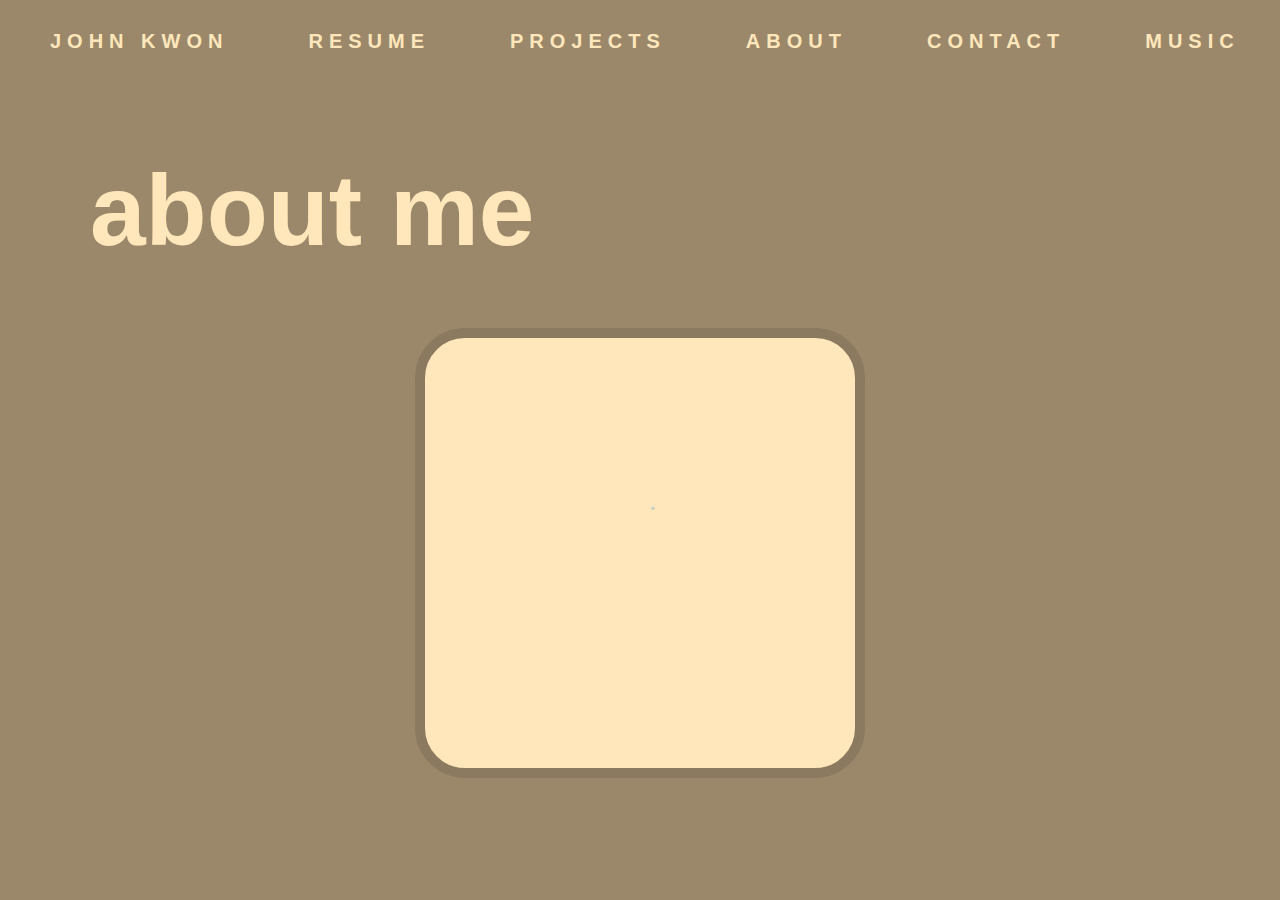
==== html/about_me.html @ a0e3e131 "." ====
<!DOCTYPE html>
<html lang="en">
<head>
    <meta charset="UTF-8">
    <meta http-equiv="X-UA-Compatible" content="IE=edge">
    <meta name="viewport" content="width=device-width, initial-scale=1.0">
    <title>about_me</title>

    <link rel="stylesheet" href="https://cdn.jsdelivr.net/npm/fork-awesome@1.2.0/css/fork-awesome.min.css" integrity="sha256-XoaMnoYC5TH6/+ihMEnospgm0J1PM/nioxbOUdnM8HY=" crossorigin="anonymous">
    <link rel="stylesheet" href="https://cdnjs.cloudflare.com/ajax/libs/font-mfizz/2.4.1/font-mfizz.min.css">
    <script src="https://kit.fontawesome.com/d02c748d33.js" crossorigin="anonymous"></script>

    <link rel="stylesheet" href="../css/about_me.css">
    <link rel="shortcut icon" type="x-icon" href="../assets/icon.png">
    <script defer src = "../js/about_me.js"></script>

    <link rel="stylesheet" href="/navbar/navbar.css">
</head>
<body>

    <h1 class = "hidden">about me</h1>

    <div class="about hidden">

        <div class="popout-hitbox">

            <div class="popout">

                <div class="popout-text">

                    Hi!
                    My name is John Kwon! I'm a 21 year old 
                    Computer Science Student looking to gain experience and 
                    expand my knowledge on programming. 

                </div>

            </div>

            <div class="pane">

                <img src="../assets/johnkwon.png" id="portrait">

            </div>

        </div>

    </div>

    <script src="/navbar/navbar.js"></script>

</body>
</html>
---- css/about_me.css ----
@import url('https://fonts.cdnfonts.com/css/cobbler');

:root {

    --main-bg-color: #9B886A;
    --title-color: #FFE7BB;
    --left-box-color: #B9945D;
    --left-text-color: #e9cea5;
    --right-box-color: #D3B07D;
    --right-text-color: #a18152;
}

::-webkit-scrollbar {

    display: none;
    
}

body {

    background-color: var(--main-bg-color);
    font-family: 'Cobbler', sans-serif;
    padding: 0;
    margin: 0;
    height: 100vh;
}

.hidden {

    opacity: 0;
    filter: blur(3px);
    transition: all 1s;
}

.show {

    opacity: 1;
    filter: blur(0);
}

h1 {
    
    padding: 60px;
    margin-top: 10px;
    margin-left: 30px;
    margin-bottom: -40px;
    font-size: 100px;

    color: var(--title-color);
}

#portrait {

    transform: scale(0.2);
    margin-bottom: 90px;
    margin-left: 25px;
}

.about {

    background-color: var(--main-bg-color);

    display: flex;
    justify-content: center;
}

.about .popout-hitbox {

    display: flex;
    align-items: center;
    justify-content: center;
    transition: 0.4s;
    margin-top: 60px;
}

.about .popout-hitbox .pane {

    display: flex;
    align-items: center;
    justify-content: center;
    width: 430px;
    height: 430px;
    cursor: pointer;
    border: 10px solid #8b7a5f;
    background-color: var(--title-color);
    color: #e9cea5;
    overflow: hidden;
    transition: 0.5s;
    border-radius: 50px;

    position: absolute;
}

.about .popout-hitbox .popout {

    border: 10px solid #8b7a5f;
    background-color: var(--title-color);
    border-radius: 50px;
    color: #e9cea5;

    z-index: -999;
    width: 400px;
    height: 390px;
    cursor: pointer;
    
    overflow: hidden;
    transition: 0.3s;
    transform: scale(0.7);

    position: relative;
    display: flex;
    justify-content: flex-end;
    align-items: center;
}

.about .popout-hitbox .popout .popout-text {

    font-size: 30px;
    text-align: left;
    width: 400px;
    word-wrap: break-word;
    color: #5f5341;

    margin-right: 40px;
}

.about .popout-hitbox:hover .pane {

    transform: rotate(-4deg);
    margin-left: -400px;
}

.about .popout-hitbox:hover .popout {

    transform: translateX(200px);
    margin-top: -30px;
    width: 600px;

    box-shadow:  8px 8px 28px #746650,
             -8px -8px 28px #c2aa85;
}

#back {

    transition: 0.3s;
}

#back:hover {

    transform: scale(1.1);
}
---- navbar/navbar.css ----
:root {

    --main-bg: #9B886A;
    --main-text: #FFE7BB;
}

.navbar {
    
    position: sticky;
    top: 0;
    z-index: 100;
    background-color: var(--main-bg); /* You can change this to any color you prefer */
}

a {

    text-decoration: none;
    color: var(--main-text);
    transition: 0.3s;

    padding: 20px;

    text-align: center;
}

.container {

    display: flex;
    width: 100%;
    align-items: flex-start;
    padding: 10px;
}

.item {

    position: relative;
    letter-spacing: 6px;
    transition: 0.24s;
    font-size: 20px;
    font-weight: bold;
    margin: 20px;
    transform-origin: left top;
    display: flex;
    align-items: flex-end;
    border-radius: 20px;
    width: fit-content;
}

.item:hover {

    color: --main-text;
    transform: scale(1.05);
    transform-origin: left;
    border-radius: 50px;
    background: #9B886A;
    box-shadow:  8px 8px 28px #746650,
             -8px -8px 28px #c2aa85;
}
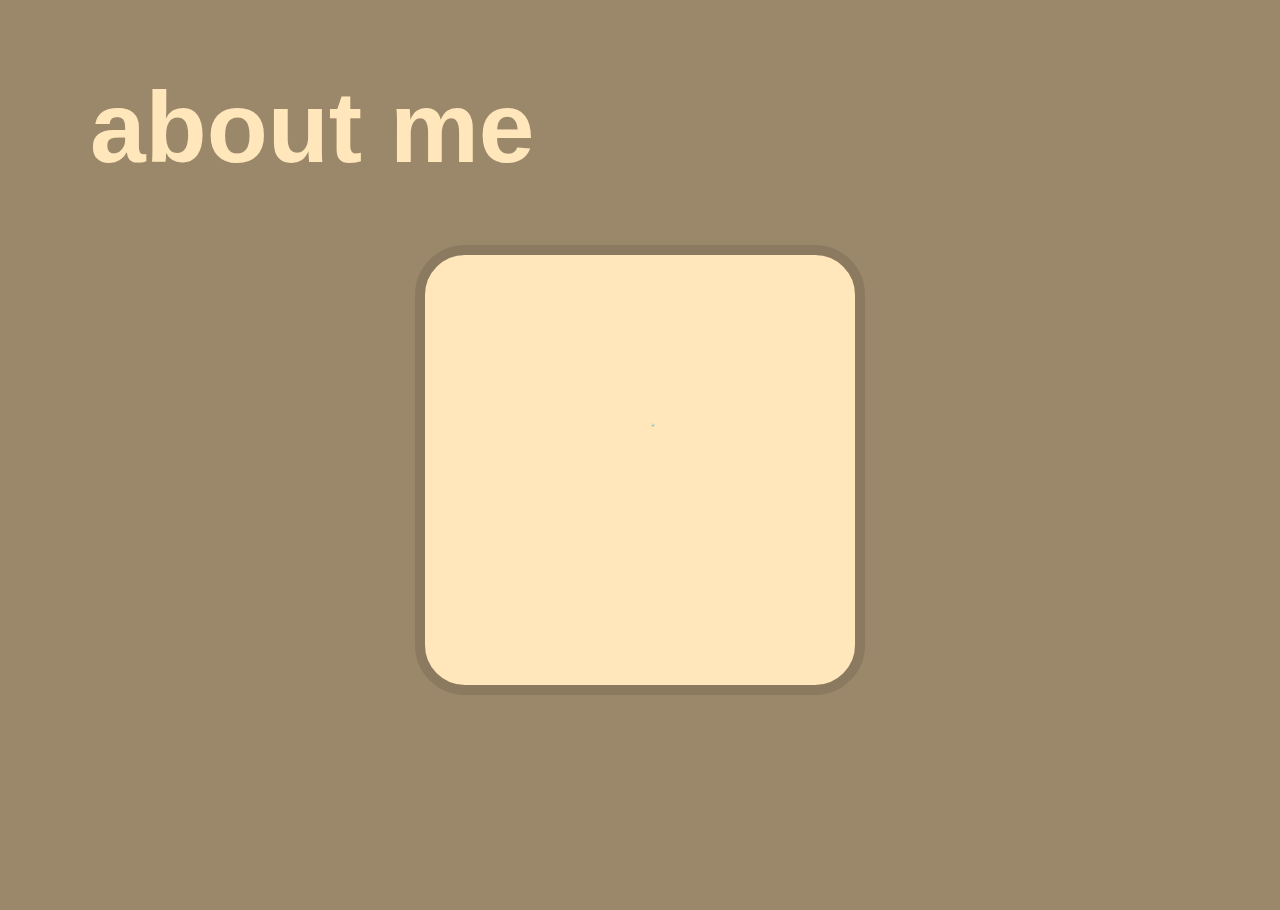
==== commit 7eea1a69: "." ====
--- a/html/about_me.html
+++ b/html/about_me.html
@@ -14,7 +14,7 @@
     <link rel="shortcut icon" type="x-icon" href="../assets/icon.png">
     <script defer src = "../js/about_me.js"></script>
 
-    <link rel="stylesheet" href="/navbar/navbar.css">
+    <link rel="stylesheet" href="../myWebsite/navbar/navbar.css">
 </head>
 <body>
 
@@ -39,7 +39,7 @@
 
             <div class="pane">
 
-                <img src="../assets/johnkwon.png" id="portrait">
+                <img src="../myWebsite/assets/johnkwon.png" id="portrait">
 
             </div>
 
@@ -47,7 +47,7 @@
 
     </div>
 
-    <script src="/navbar/navbar.js"></script>
+    <script src="../myWebsite/navbar/navbar.js"></script>
 
 </body>
 </html>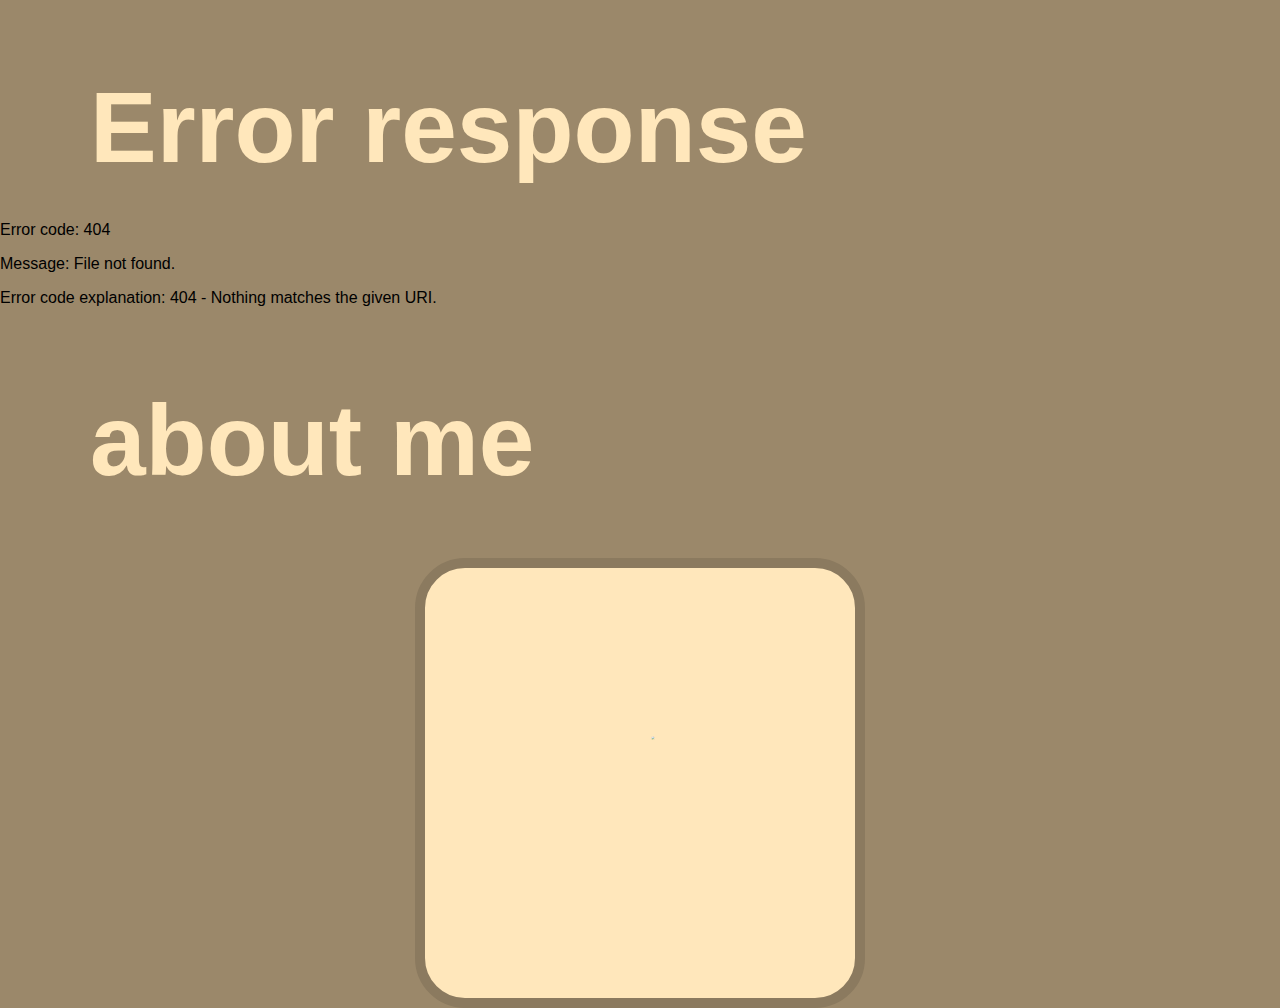
==== commit 87390042: "." ====
--- a/html/about_me.html
+++ b/html/about_me.html
@@ -14,7 +14,7 @@
     <link rel="shortcut icon" type="x-icon" href="../assets/icon.png">
     <script defer src = "../js/about_me.js"></script>
 
-    <link rel="stylesheet" href="../myWebsite/navbar/navbar.css">
+    <link rel="stylesheet" href="../navbar/navbar.css">
 </head>
 <body>
 
@@ -39,7 +39,7 @@
 
             <div class="pane">
 
-                <img src="../myWebsite/assets/johnkwon.png" id="portrait">
+                <img src="../assets/johnkwon.png" id="portrait">
 
             </div>
 
@@ -47,7 +47,7 @@
 
     </div>
 
-    <script src="../myWebsite/navbar/navbar.js"></script>
+    <script src="../navbar/navbar.js"></script>
 
 </body>
 </html>--- a/navbar/navbar.css
+++ b/navbar/navbar.css
@@ -0,0 +1,58 @@
+:root {
+
+    --main-bg: #9B886A;
+    --main-text: #FFE7BB;
+}
+
+.navbar {
+    
+    position: sticky;
+    top: 0;
+    z-index: 100;
+    background-color: var(--main-bg); /* You can change this to any color you prefer */
+}
+
+a {
+
+    text-decoration: none;
+    color: var(--main-text);
+    transition: 0.3s;
+
+    padding: 20px;
+
+    text-align: center;
+}
+
+.container {
+
+    display: flex;
+    width: 100%;
+    align-items: flex-start;
+    padding: 10px;
+}
+
+.item {
+
+    position: relative;
+    letter-spacing: 6px;
+    transition: 0.24s;
+    font-size: 20px;
+    font-weight: bold;
+    margin: 20px;
+    transform-origin: left top;
+    display: flex;
+    align-items: flex-end;
+    border-radius: 20px;
+    width: fit-content;
+}
+
+.item:hover {
+
+    color: --main-text;
+    transform: scale(1.05);
+    transform-origin: left;
+    border-radius: 50px;
+    background: #9B886A;
+    box-shadow:  8px 8px 28px #746650,
+             -8px -8px 28px #c2aa85;
+}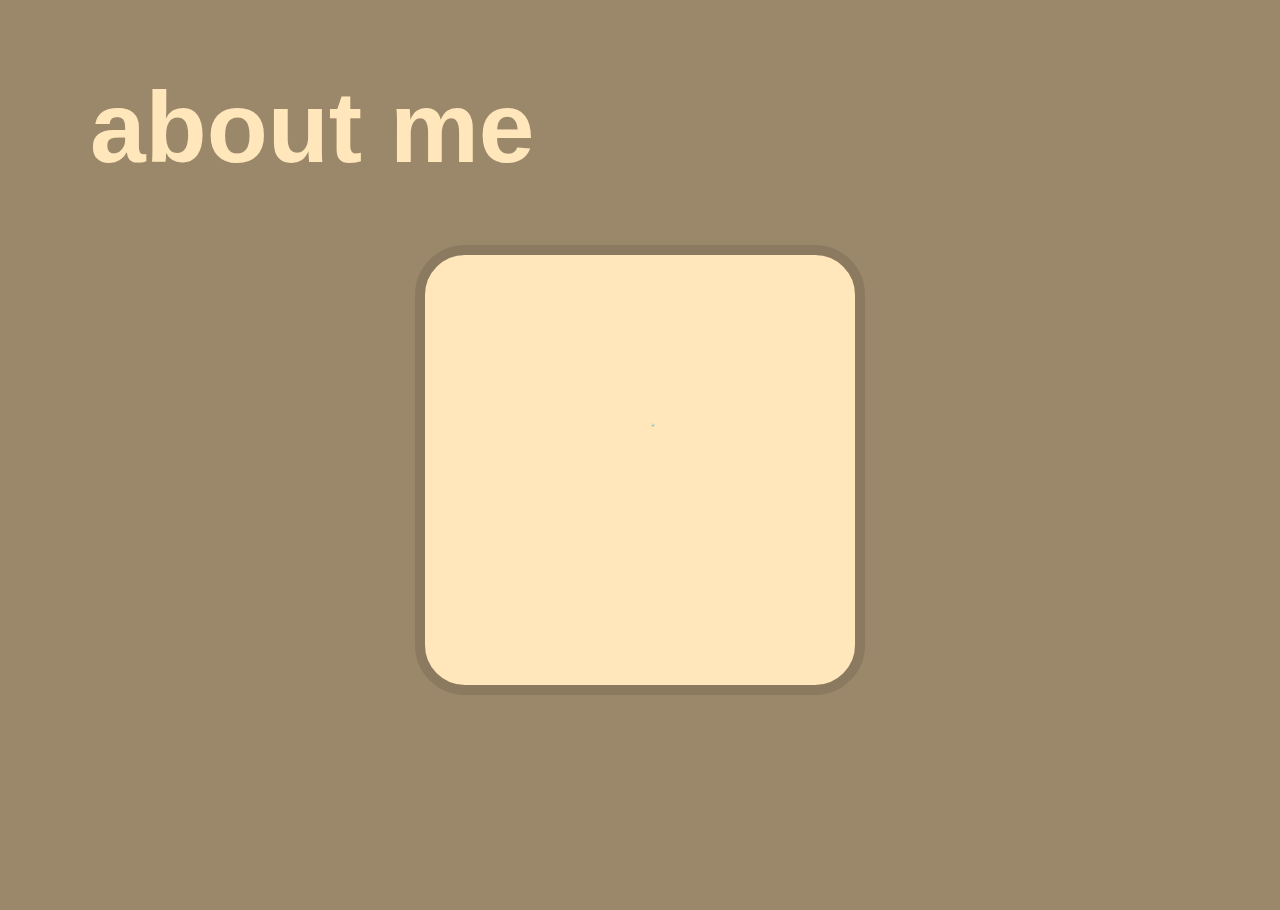
==== commit b58f3f86: "." ====
--- a/html/about_me.html
+++ b/html/about_me.html
@@ -14,7 +14,7 @@
     <link rel="shortcut icon" type="x-icon" href="../assets/icon.png">
     <script defer src = "../js/about_me.js"></script>
 
-    <link rel="stylesheet" href="../navbar/navbar.css">
+    <link rel="stylesheet" href="../myWebsite/navbar/navbar.css">
 </head>
 <body>
 
@@ -47,7 +47,7 @@
 
     </div>
 
-    <script src="../navbar/navbar.js"></script>
+    <script src="../myWebsite/navbar/navbar.js"></script>
 
 </body>
 </html>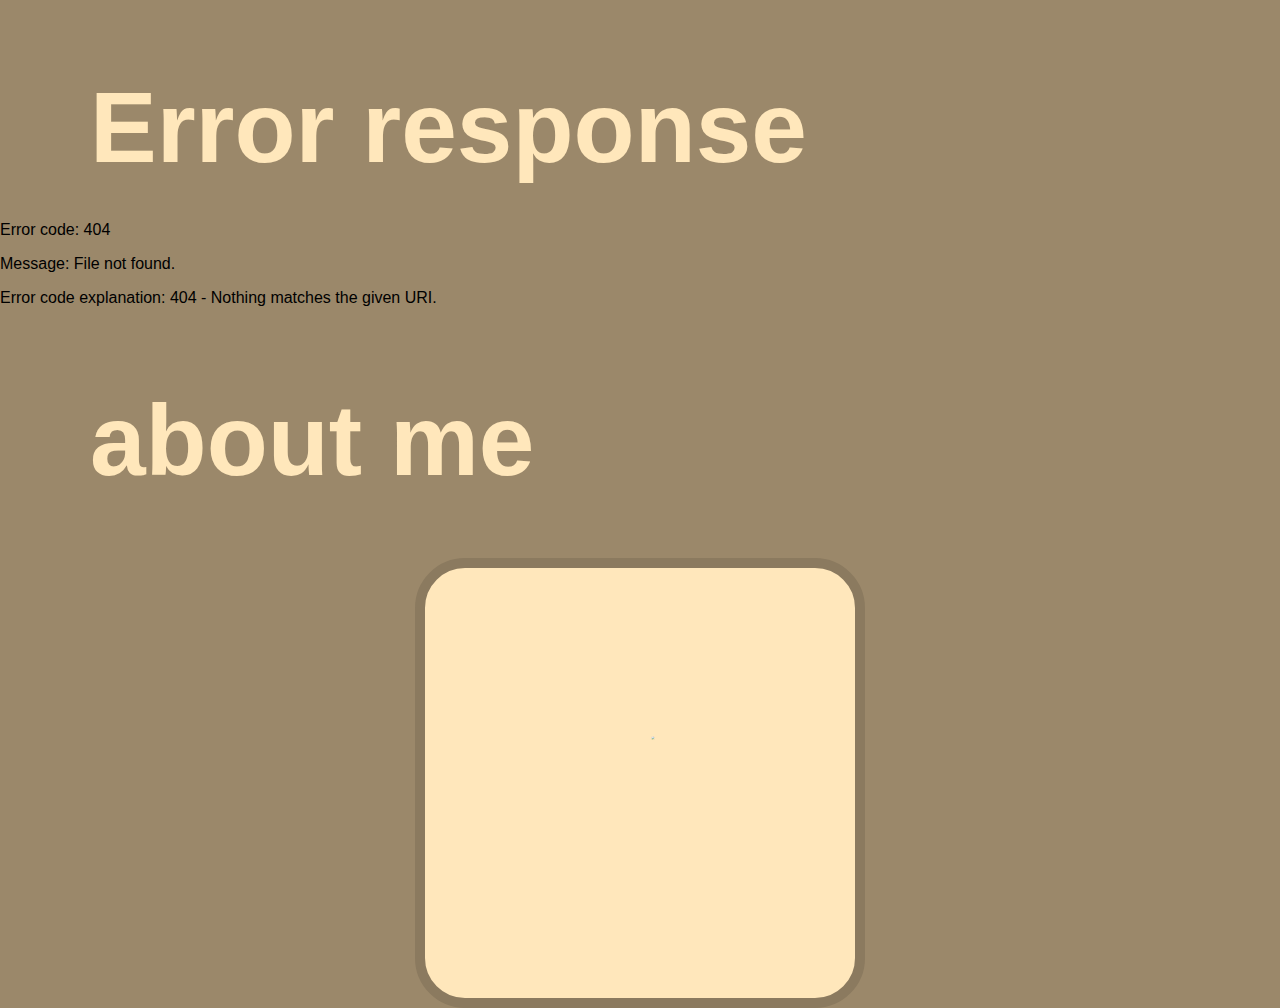
==== commit b01c9ebe: "." ====
--- a/html/about_me.html
+++ b/html/about_me.html
@@ -14,7 +14,7 @@
     <link rel="shortcut icon" type="x-icon" href="../assets/icon.png">
     <script defer src = "../js/about_me.js"></script>
 
-    <link rel="stylesheet" href="../myWebsite/navbar/navbar.css">
+    <link rel="stylesheet" href="../navbar/navbar.css">
 </head>
 <body>
 
@@ -47,7 +47,7 @@
 
     </div>
 
-    <script src="../myWebsite/navbar/navbar.js"></script>
+    <script src="../navbar/navbar.js"></script>
 
 </body>
 </html>--- a/navbar/navbar.css
+++ b/navbar/navbar.css
@@ -0,0 +1,58 @@
+:root {
+
+    --main-bg: #9B886A;
+    --main-text: #FFE7BB;
+}
+
+.navbar {
+    
+    position: sticky;
+    top: 0;
+    z-index: 100;
+    background-color: var(--main-bg); /* You can change this to any color you prefer */
+}
+
+a {
+
+    text-decoration: none;
+    color: var(--main-text);
+    transition: 0.3s;
+
+    padding: 20px;
+
+    text-align: center;
+}
+
+.container {
+
+    display: flex;
+    width: 100%;
+    align-items: flex-start;
+    padding: 10px;
+}
+
+.item {
+
+    position: relative;
+    letter-spacing: 6px;
+    transition: 0.24s;
+    font-size: 20px;
+    font-weight: bold;
+    margin: 20px;
+    transform-origin: left top;
+    display: flex;
+    align-items: flex-end;
+    border-radius: 20px;
+    width: fit-content;
+}
+
+.item:hover {
+
+    color: --main-text;
+    transform: scale(1.05);
+    transform-origin: left;
+    border-radius: 50px;
+    background: #9B886A;
+    box-shadow:  8px 8px 28px #746650,
+             -8px -8px 28px #c2aa85;
+}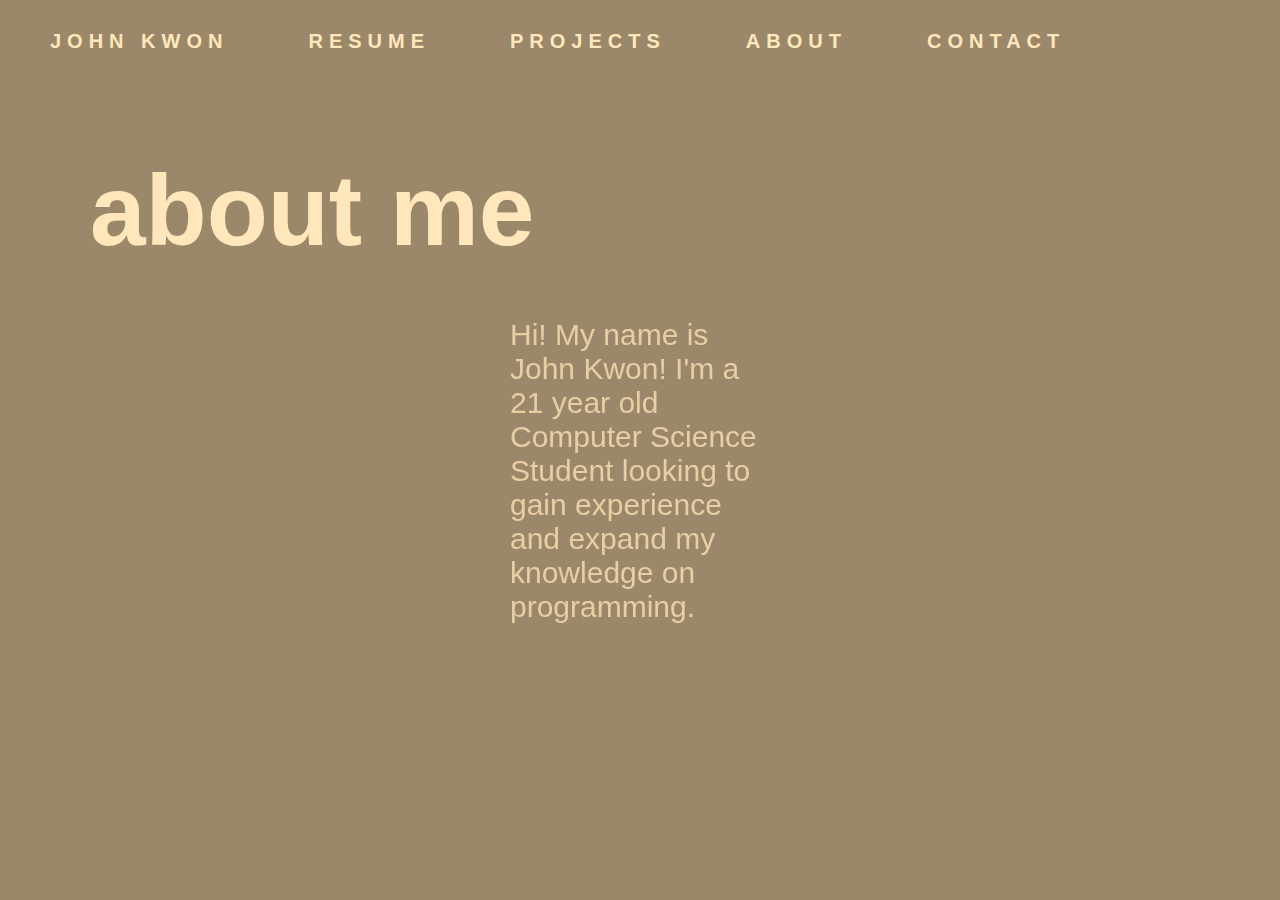
==== commit 6740356b: "updated about page and projects page" ====
--- a/html/about_me.html
+++ b/html/about_me.html
@@ -22,26 +22,22 @@
 
     <div class="about hidden">
 
-        <div class="popout-hitbox">
+        <div class="portrait">
 
-            <div class="popout">
+            <img src="../assets/johnkwon.png" alt="">
 
-                <div class="popout-text">
+        </div>
 
-                    Hi!
-                    My name is John Kwon! I'm a 21 year old 
-                    Computer Science Student looking to gain experience and 
-                    expand my knowledge on programming. 
+        <div class="description">
 
-                </div>
+            <div class="description-text">
 
-            </div>
-
-            <div class="pane">
-
-                <img src="../assets/johnkwon.png" id="portrait">
-
-            </div>
+                Hi!
+                My name is John Kwon! I'm a 21 year old 
+                Computer Science Student looking to gain experience and 
+                expand my knowledge on programming.
+                
+            </div> 
 
         </div>
 
@@ -50,4 +46,6 @@
     <script src="../navbar/navbar.js"></script>
 
 </body>
-</html>+</html>
+
+
--- a/css/about_me.css
+++ b/css/about_me.css
@@ -49,103 +49,37 @@
     color: var(--title-color);
 }
 
-#portrait {
-
-    transform: scale(0.2);
-    margin-bottom: 90px;
-    margin-left: 25px;
-}
-
 .about {
-
-    background-color: var(--main-bg-color);
 
     display: flex;
     justify-content: center;
-}
-
-.about .popout-hitbox {
-
-    display: flex;
-    align-items: center;
-    justify-content: center;
-    transition: 0.4s;
-    margin-top: 60px;
-}
-
-.about .popout-hitbox .pane {
-
-    display: flex;
-    align-items: center;
-    justify-content: center;
-    width: 430px;
-    height: 430px;
-    cursor: pointer;
-    border: 10px solid #8b7a5f;
-    background-color: var(--title-color);
-    color: #e9cea5;
-    overflow: hidden;
-    transition: 0.5s;
-    border-radius: 50px;
-
-    position: absolute;
-}
-
-.about .popout-hitbox .popout {
-
-    border: 10px solid #8b7a5f;
-    background-color: var(--title-color);
-    border-radius: 50px;
-    color: #e9cea5;
-
-    z-index: -999;
-    width: 400px;
-    height: 390px;
-    cursor: pointer;
-    
-    overflow: hidden;
-    transition: 0.3s;
-    transform: scale(0.7);
-
-    position: relative;
-    display: flex;
-    justify-content: flex-end;
     align-items: center;
 }
 
-.about .popout-hitbox .popout .popout-text {
+.portrait {
+
+    scale: 0.6;
+    justify-content: center;
+    border-radius: 0px;
+    background: #9B886A;
+    box-shadow:  41px 41px 82px #85755b,
+                -41px -41px 82px #b19b79;
+    
+}
+
+.description {
+
+    max-width: 25%;
+}
+
+.description-text {
 
     font-size: 30px;
-    text-align: left;
-    width: 400px;
-    word-wrap: break-word;
-    color: #5f5341;
-
-    margin-right: 40px;
+    color: var(--left-text-color);
+    margin: 30px;
 }
 
-.about .popout-hitbox:hover .pane {
+img {
 
-    transform: rotate(-4deg);
-    margin-left: -400px;
-}
-
-.about .popout-hitbox:hover .popout {
-
-    transform: translateX(200px);
-    margin-top: -30px;
-    width: 600px;
-
-    box-shadow:  8px 8px 28px #746650,
-             -8px -8px 28px #c2aa85;
-}
-
-#back {
-
-    transition: 0.3s;
-}
-
-#back:hover {
-
-    transform: scale(1.1);
+    scale: 1.1;
 }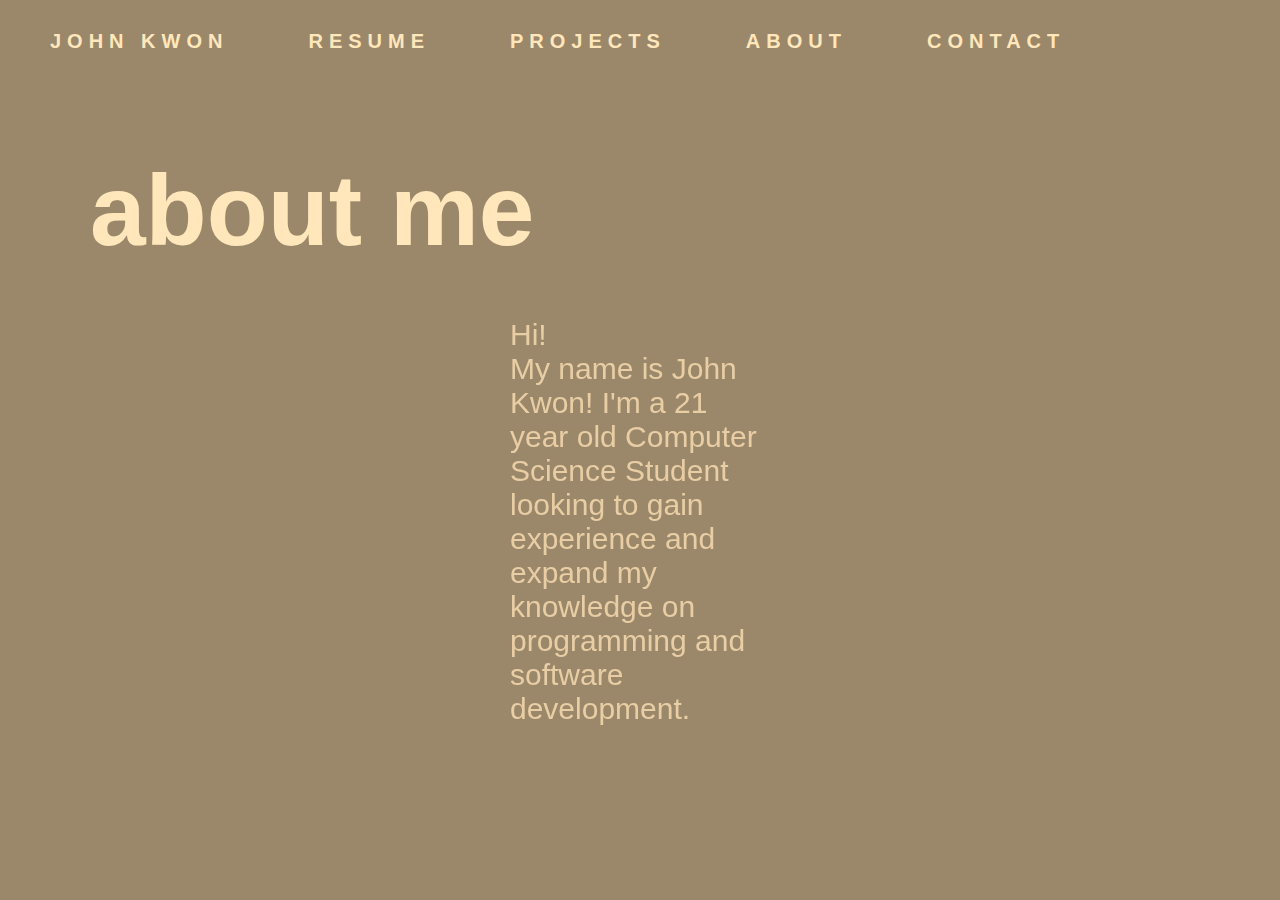
==== commit cb0cbfe7: "changed about me" ====
--- a/html/about_me.html
+++ b/html/about_me.html
@@ -32,10 +32,10 @@
 
             <div class="description-text">
 
-                Hi!
+                Hi! <br>
                 My name is John Kwon! I'm a 21 year old 
                 Computer Science Student looking to gain experience and 
-                expand my knowledge on programming.
+                expand my knowledge on programming and software development.
                 
             </div> 
 
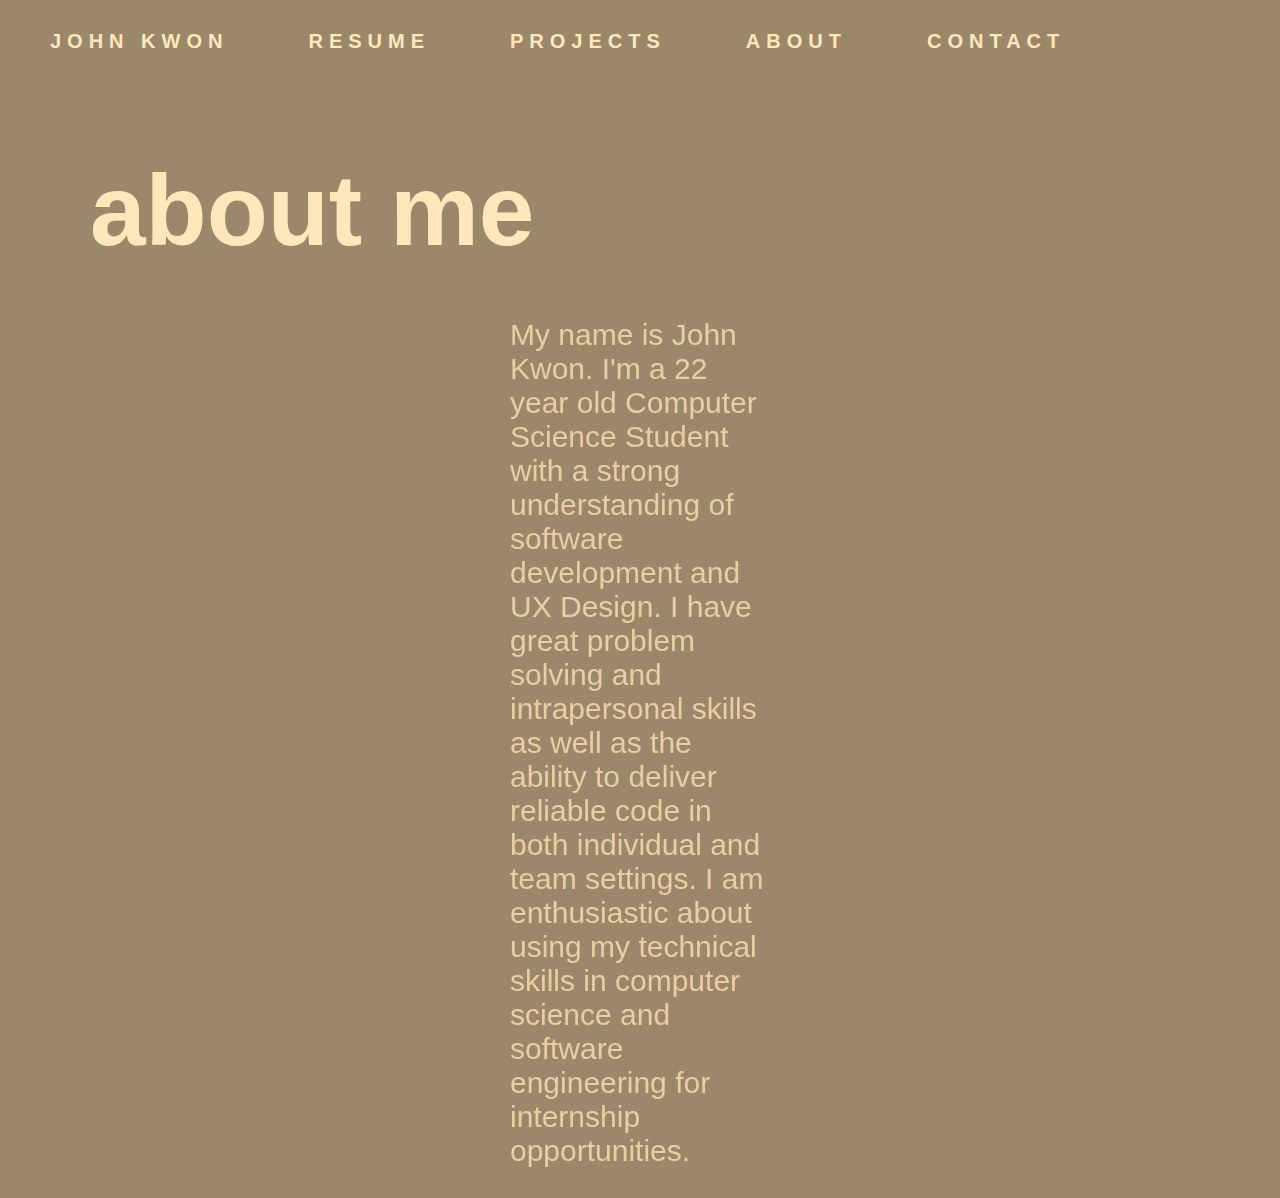
==== commit 3e3cd819: "updated about me and projects page" ====
--- a/html/about_me.html
+++ b/html/about_me.html
@@ -32,10 +32,8 @@
 
             <div class="description-text">
 
-                Hi! <br>
-                My name is John Kwon! I'm a 21 year old 
-                Computer Science Student looking to gain experience and 
-                expand my knowledge on programming and software development.
+                My name is John Kwon. I'm a 22 year old Computer Science Student with a strong understanding of software development and UX Design. I have great
+                problem solving and intrapersonal skills as well as the ability to deliver reliable code in both individual and team settings. I am enthusiastic about using my technical skills in computer science and software engineering for internship opportunities.
                 
             </div> 
 
--- a/css/about_me.css
+++ b/css/about_me.css
@@ -62,8 +62,6 @@
     justify-content: center;
     border-radius: 0px;
     background: #9B886A;
-    box-shadow:  41px 41px 82px #85755b,
-                -41px -41px 82px #b19b79;
     
 }
 
